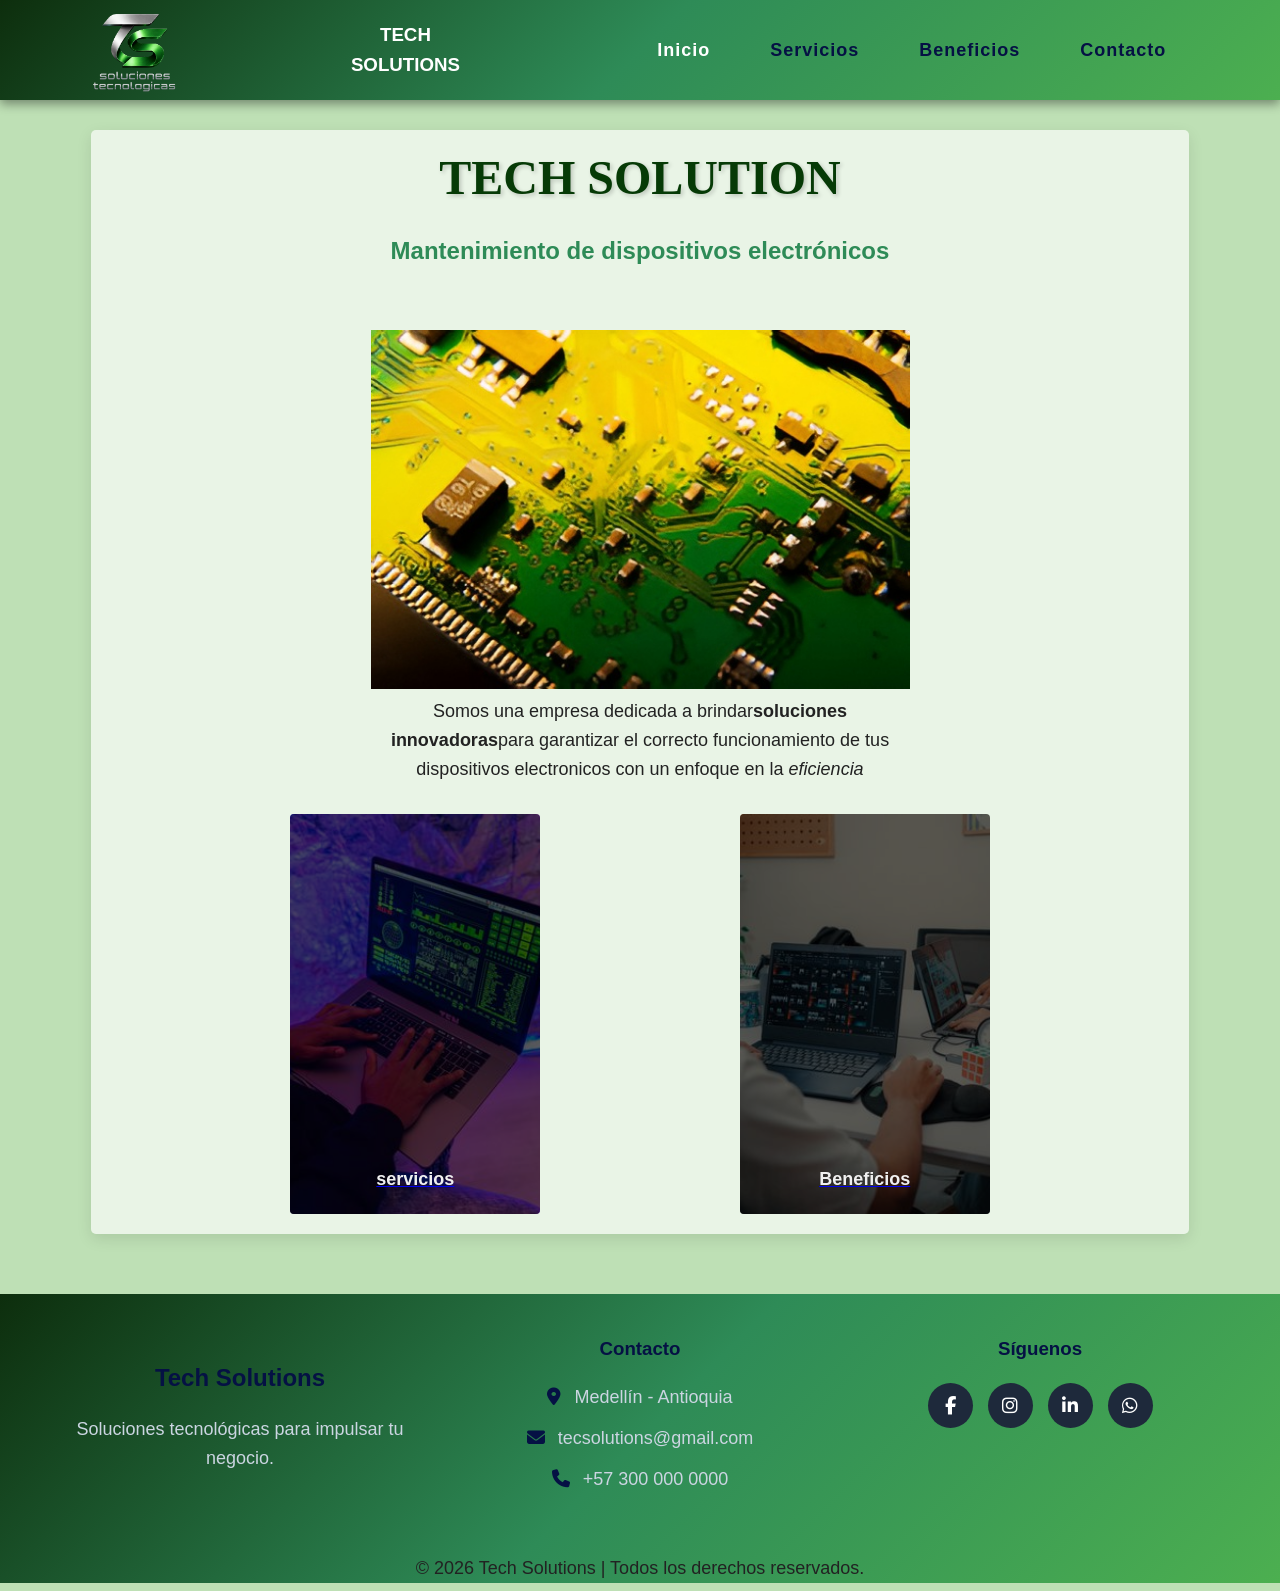
==== html/index.html @ 64dc7d6b "mover a repositorio" ====
<!doctype html>
<html lang="es">
<head>
    <meta charset="UTF-8" />
    <meta name="viewport" content="width=device-width, initial-scale=1.0" />
    <title>TECH SOLUTIONS</title>
    <link rel="stylesheet" href="/css/footernav.css">
    <link rel="stylesheet" href="/css/index.css" />
    <link rel="stylesheet"href="https://cdnjs.cloudflare.com/ajax/libs/font-awesome/6.5.1/css/all.min.css" />
    <link rel="shortcut icon" href="/images/descarga.png" type="image/x-icon" />
</head>

<body>
    <header>
        <nav>
            <div id="n">
                <img id="lo" src="/images/descarga.png" alt="logo" />
            </div>
            <h3>TECH <br> SOLUTIONS</h3>
            <input type="checkbox" id="menu-toggle" />
            <label for="menu-toggle" class="hamburger"> ☰</label>
            <ul class="menu">
                <li><a id="active" href="index.html">Inicio</a></li>
                <li><a href="servicios.html">Servicios</a></li>
                <li><a href="beneficios.html">Beneficios</a></li>
                <li><a href="contacto.html">Contacto</a></li>
            </ul>
        </nav>
    </header>

    <main>
        <section>
            <h1>TECH SOLUTION</h1>
            <h2>Mantenimiento de dispositivos electrónicos </h2>
            <div class="slider-frame">
                <ul>
                    <li><img src="/images/im.jpg" alt=""></li>
                    <li><img src="/images/slider1.jpg" alt=""></li>
                    <li><img src="/images/slider2.jpg" alt=""></li>
                    <li><img src="/images/slider3.jpg" alt=""></li>
                </ul>
                <p>Somos una empresa dedicada a brindar<strong>soluciones innovadoras</strong>para garantizar el correcto funcionamiento de tus dispositivos electronicos con un enfoque en la
                <em>eficiencia </em>
                </p>
            </div>
            <div class="container">
                <div class="card">
                    <figure>
                        <a href="servicios.html">
                            <div class="contenido">
                                <div class="fondo">
                                    <p id="p">servicios</p>
                                </div>
                            </div>
                        </a>
                    </figure>
                </div>

                <div class="card">
                    <figure>
                        <a href="servicios.html">
                            <div class="contenido2">
                                <div class="fondo">
                                    <p id="p">Beneficios</p>
                                </div>
                            </div>
                        </a>
                    </figure>
                </div>
            </div>
        </section>
    </main>

    <footer class="footer">
        <div class="footer-container">
            <div class="footer-logo">
                <h2>Tech Solutions</h2>
                <p>Soluciones tecnológicas para impulsar tu negocio.</p>
            </div>
            <div class="footer-contact">
                <h3>Contacto</h3>
                <p><i class="fas fa-map-marker-alt"></i> Medellín - Antioquia</p>
                <p><i class="fas fa-envelope"></i> tecsolutions@gmail.com</p>
                <p><i class="fas fa-phone"></i> +57 300 000 0000</p>
            </div>
            <div class="footer-social">
                <h3>Síguenos</h3>
                <div class="social-icons">
                    <a href="#"><i class="fab fa-facebook-f"></i></a>
                    <a href="#"><i class="fab fa-instagram"></i></a>
                    <a href="#"><i class="fab fa-linkedin-in"></i></a>
                    <a href="#"><i class="fab fa-whatsapp"></i></a>
                </div>
            </div>
        </div>
        <div>  <p>&copy; 2026 Tech Solutions | Todos los derechos reservados.</p></div>
    </footer>
</body>
</html>
---- css/footernav.css ----
*{
    margin:0;
    padding:0;
    box-sizing:border-box;
    font-family: 'Segoe UI', Tahoma, Geneva, Verdana, sans-serif;
}

body{
    background: #bee0b5;
    color:#222;
    line-height:1.6;
}

#active{
    color: white;
}

#n{
    width: auto;
    height: auto;
    display: flex;
    flex-direction: column;
    align-items: center;
    
    h4{
        color: #152515;
    }
}


#lo {
    max-width: auto;
    max-height: 100px;
}  

.menu{
    display: flex;
    gap: 0px;
    list-style: none;
}

#menu-toggle{
    display: none;
}

.hamburger{
    display: none;
    font-size: 2rem;
    cursor: pointer;
}

nav{

    display: flex;
    align-items: center;
    justify-content: space-around;
    position:fixed;
    top: 0;
    left: 0;
    width:100%;
    z-index:1000;
    background: linear-gradient(
        135deg,
        #0d2e0d,
        #2e8b57,
        #4caf50
        );
    box-shadow:0 4px 10px rgba(0,0,0,0.4);
}

nav ul{
    display:flex;
    justify-content:center;
    align-items:center;
    list-style:none;
}

nav ul li{
    margin:0 20px;
}

nav ul li a{
    display:block;
    padding:20px 10px;
    text-decoration:none;
    color:#051144;
    font-weight:bold;
    font-size:18px;
    transition:0.3s;
    letter-spacing:1px;
}

nav ul li a:hover{
    color:#d7ffd7;
    transform:translateY(-2px);
}

main{
    margin-top:100px;
    padding:30px;
}
header{
    text-align:center;
}

.footer {
    background: linear-gradient(
        135deg,
        #0d2e0d,
        #2e8b57,
        #4caf50
);
}

.footer-wave {
    line-height: 0;

    svg {
        display: block;
        width: 100%;
        height: 120px;
        transform: rotate(180deg);
    }
}

.footer-container {
    max-width: 1200px;
    margin: auto;
    padding: 40px 20px;
    display: grid;
    grid-template-columns: repeat(auto-fit, minmax(250px, 1fr));
    gap: 40px;
}

.footer-logo {
    display: flex;
    flex-direction: column;
    justify-content: center;
    align-items: center;

    h2 {
        color: #051144;
        margin-bottom: 10px;
    }

    p {
        color: #cbd5e1;
        line-height: 1.6;
    }
}

.footer-links,
.footer-contact,
.footer-social {
    h3 {
        margin-bottom: 20px;
        color: #051144;
    }
}

.footer-contact {
    p {
        margin-bottom: 12px;
        color: #cbd5e1;
        i {
            color: #051144;
            margin-right: 8px;
        }
    }
}

.social-icons {
    display: flex;
    gap: 15px;
    align-items: center;
    justify-content: center;
    a {
        width: 45px;
        height: 45px;
        background: #1e293b;
        border-radius: 50%;
        display: flex;
        align-items: center;
        justify-content: center;
        color: white;
        text-decoration: none;
        font-size: 18px;
        transition: 0.3s;
        &:hover {
            background: #38bdf8;
            transform: translateY(-5px);
        }
    }
}

footer p{
    margin:8px 0;
    text-align:center;
}
---- css/index.css ----
section{
    display:flex;
    width: 90%;
    margin: auto;
    flex-direction:column;
    align-items: center;
    background:rgba(255, 255, 255, 0.664);
    margin-bottom:30px;
    padding:10px;
    border-radius:5px;
    box-shadow:0 5px 15px rgba(0,0,0,.1);
}

section p {
    text-align: center;
}


h1{
    text-align:center;
    color:#063a06;
    font-size:3rem;
    font-family:Georgia, 'Times New Roman', Times, serif;
    margin-bottom:15px;
    text-shadow:2px 2px 4px rgba(0,0,0,.2);
}

h2{
    text-align:center;
    color:#2e8b57;
    margin-bottom:10px;
}

h3{
    text-align:center;
    color:white;
}

p{
    text-align:justify;
    font-size:18px;
    margin-bottom:20px;

}

#p{
    color: #f0f0f0;
    font-weight: 600;
    text-decoration: none;
}


.slider-frame{
    width: 50%;
    height: auto;
    margin: 50px auto 0;
    overflow: hidden;

}

.slider-frame ul {
    display: flex;
    padding: 0;
    width:400%;

    animation: slide 16s infinite alternate ease-in-out;

}

.slider-frame li {
    list-style: none;
    width: 100%;
}

.slider-frame img{
    width: 100%;
}

@keyframes slide {
    0%{margin-left: 0%;}
    20%{margin-left: 0%;}

    25%{margin-left: -100%;}
    45%{margin-left: -100%;}

    50%{margin-left: -200%;}
    70%{margin-left: -200%;}

    75%{margin-left: -300%;}
    95%{margin-left: -300%;}

    100%{margin-left: 0%;}
}


.container{
    width: 100%;
    height: auto;
    display: flex;
    align-items: center;
    justify-content: space-evenly;
}

.card{
    display: flex;
    flex-direction: column;
    align-items: center;
    justify-content: center;
    width: auto;
    height: 70%;
    margin: 10px;
    border-radius: 4px;
    overflow: hidden;
    box-shadow: opx 1px 10px rgba(0,0,0,.2);
    cursor: default;
}


.card .contenido{
    text-align: center;
    background-image: url(/images/servicios.jpg);
    height: 400px;
    width:250px;
    display: flex;
    align-items: end;
    justify-content: center;
    background-position: center;
    background-size: cover;
    background-repeat: no-repeat;
    transition: all 400ms ease;
}

.card .contenido2{
    text-align: center;
    background-image: url(/images/ben.jpg);
    height: 400px;
    width:250px;
    display: flex;
    align-items: end;
    justify-content: center;
    background-position: center;
    background-size: cover;
    background-repeat: no-repeat;
    transition: all 400ms ease;
}

.card figure :hover{
    border-radius: 4px;
    width: 300px;

}

.card .contenido p{
    text-decoration: none;
    color: #2fb2cc;
    border-radius: 40px;
    transition: all 400ms ease;

}

.card figure{
    height: 100%;
}

.fondo{
    background-color: #0000009a;
    width: 100%;
    height: 100%;
    display: flex;
    align-items: end;
    justify-content: center;

}


@media(max-width:768px){

    .slider-frame{
        margin: 5px 0;
        max-width:auto;
    }

    nav ul{
        flex-direction:column;
    }
    nav ul li{
        margin:5px 0;
    }
    nav ul li a{
        padding:10px;
    }
    main{
        margin-top:220px;
    }
    h1{
        font-size:2rem;
    }
    .hamburger{
        display: block;
    }
    .menu{
        display: none;
        flex-direction: column;
        position: absolute;
        top: 100%;
        right: 0;
        width: 200px;
        background:linear-gradient(
        135deg,
        #d1ddd1 0%,
        #bdeebd 25%,
        #c1d4c1 50%,
        #9ac5ad 75%,
        #d5e0d5 100%
    );
        padding: 15px;
        box-shadow: 0 0 10px rgba(0,0,0,.2);
    }
    #menu-toggle:checked ~ .menu{
        display: flex;
    }
}
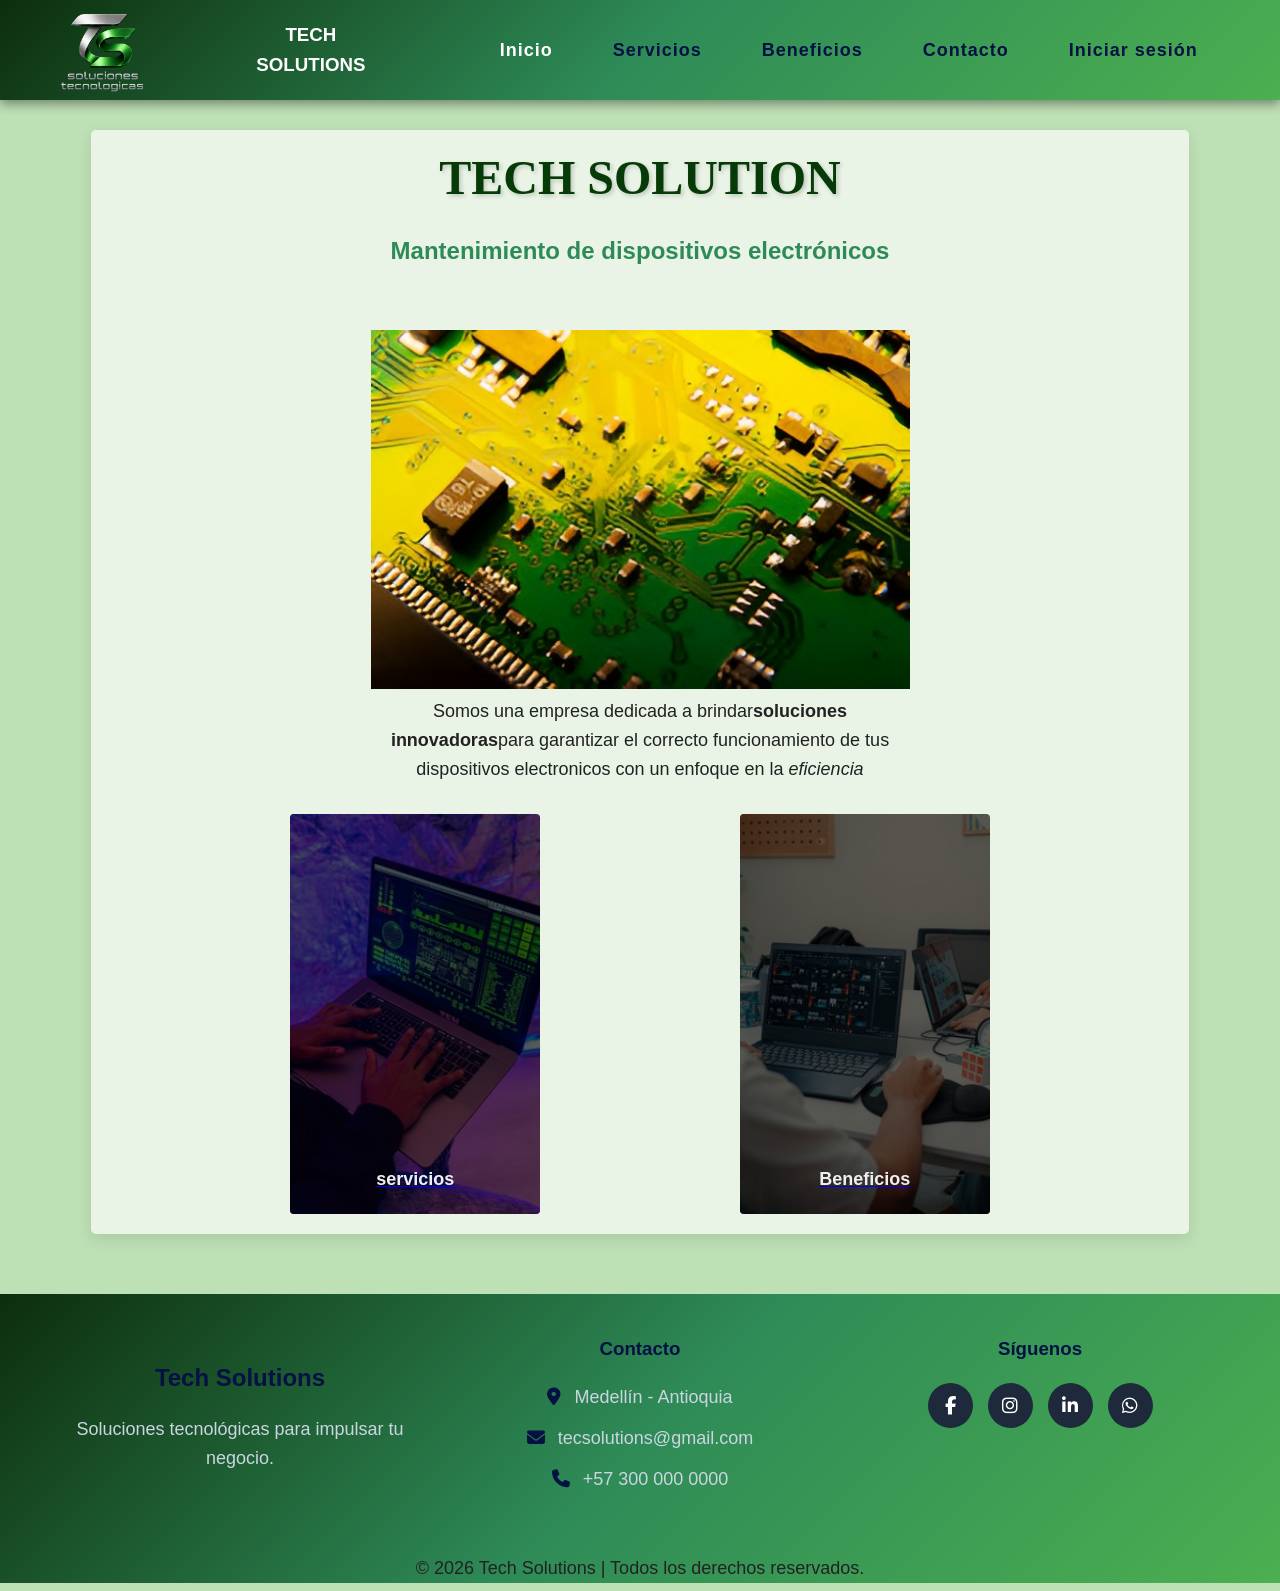
==== commit f480169c: "se traslada carpeta css a carpeta html" ====
--- a/html/index.html
+++ b/html/index.html
@@ -24,6 +24,8 @@
                 <li><a href="servicios.html">Servicios</a></li>
                 <li><a href="beneficios.html">Beneficios</a></li>
                 <li><a href="contacto.html">Contacto</a></li>
+                <li><a href="usuario.html">Iniciar sesión</a></li>
+                
             </ul>
         </nav>
     </header>
@@ -58,7 +60,7 @@
 
                 <div class="card">
                     <figure>
-                        <a href="servicios.html">
+                        <a href="beneficios.html">
                             <div class="contenido2">
                                 <div class="fondo">
                                     <p id="p">Beneficios</p>
